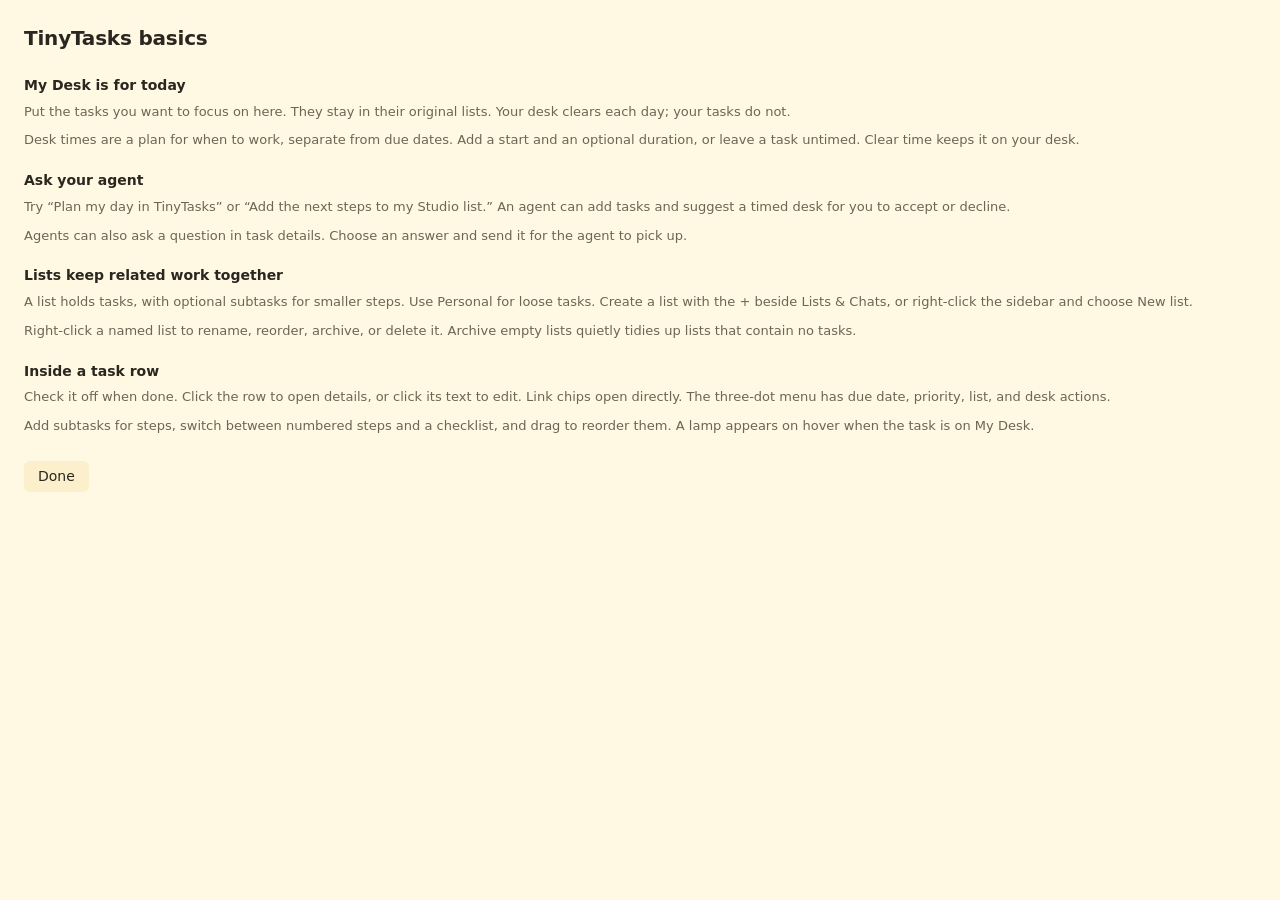
==== ui/basics.html @ 5a9fdf81 "Release 0.4.0 with task usability and opt-in agent workflows" ====
<!doctype html>
<html lang="en">
<head>
<meta charset="utf-8">
<meta name="viewport" content="width=device-width, initial-scale=1">
<title>TinyTasks basics</title>
<script src="themes.js"></script>
<link rel="stylesheet" href="style.css">
</head>
<body class="basics-window">
<h1>TinyTasks basics</h1>
<section><h2>My Desk is for today</h2>
<p>Put the tasks you want to focus on here. They stay in their original lists. Your desk clears each day; your tasks do not.</p>
<p>Desk times are a plan for when to work, separate from due dates. Add a start and an optional duration, or leave a task untimed. Clear time keeps it on your desk.</p></section>
<section><h2>Ask your agent</h2>
<p>Try “Plan my day in TinyTasks” or “Add the next steps to my Studio list.” An agent can add tasks and suggest a timed desk for you to accept or decline.</p>
<p>Agents can also ask a question in task details. Choose an answer and send it for the agent to pick up.</p></section>
<section><h2>Lists keep related work together</h2>
<p>A list holds tasks, with optional subtasks for smaller steps. Use Personal for loose tasks. Create a list with the + beside Lists &amp; Chats, or right-click the sidebar and choose New list.</p>
<p>Right-click a named list to rename, reorder, archive, or delete it. Archive empty lists quietly tidies up lists that contain no tasks.</p></section>
<section><h2>Inside a task row</h2>
<p>Check it off when done. Click the row to open details, or click its text to edit. Link chips open directly. The three-dot menu has due date, priority, list, and desk actions.</p>
<p>Add subtasks for steps, switch between numbered steps and a checklist, and drag to reorder them. A lamp appears on hover when the task is on My Desk.</p></section>
<button id="basics-close">Done</button>
<script src="basics.js"></script>
</body>
</html>
---- ui/style.css ----
:root {
  --bg: #fff8e2;
  --bg-hover: #fbefcc;
  --bg-menu: #fffdf5;
  --ink: #2a2620;
  --soft: #6e6555;
  --muted: #8b8170;
  --line: #efe2bd;
  --accent: #e0a52a;
  --danger: #c2492f;
  --p0: #c93c2a; --p1: #d0721f; --p2: #a8811c; --p3: #8b8170;
  --shadow: 0 6px 24px rgba(60, 45, 10, .16), 0 1px 3px rgba(60, 45, 10, .12);
  color-scheme: light;
}
@media (prefers-color-scheme: dark) {
  :root {
    --bg: #1f1d19;
    --bg-hover: #2a2721;
    --bg-menu: #2b2823;
    --ink: #ece5d5;
    --soft: #aaa190;
    --muted: #8f8676;
    --line: #34302a;
    --accent: #f2c14e;
    --danger: #e77a5f;
    --p0: #f07a62; --p1: #f0a35a; --p2: #e2c25c; --p3: #9a917f;
    --shadow: 0 6px 24px rgba(0, 0, 0, .45), 0 1px 3px rgba(0, 0, 0, .3);
    color-scheme: dark;
  }
}

* { box-sizing: border-box; }
html, body { margin: 0; height: 100%; }
body {
  background: var(--bg);
  color: var(--ink);
  font: 14px/1.4 system-ui, -apple-system, "Segoe UI", sans-serif;
  display: flex;
  flex-direction: column;
  user-select: none;
  -webkit-user-select: none;
}

header {
  display: flex; align-items: center; justify-content: space-between; gap: 8px;
  padding: 12px 10px 8px 16px;
  border-bottom: 1px solid var(--line);
}
h1 { font-size: 15px; font-weight: 650; margin: 0; letter-spacing: -0.01em; }
#count { color: var(--muted); font-weight: 500; margin-left: 4px; }

/* The header is the view menu. */
header > .menu-wrap { flex: 1; min-width: 0; }
.view-btn {
  display: flex; align-items: center; gap: 4px;
  margin: -4px 0 -4px -8px; padding: 4px 6px 4px 8px; border-radius: 7px;
}
.view-btn:hover, .view-btn[aria-expanded="true"] { background: var(--bg-hover); }
.view-btn .chev { width: 16px; height: 16px; color: var(--muted); }
#heading { min-width: 0; overflow: hidden; text-overflow: ellipsis; white-space: nowrap; }
#heading-icon { display: inline-flex; flex: none; margin-right: 3px; }
#heading-icon .agent-badge, #heading-icon .nav-icon { width: 16px; height: 16px; }
.view-btn { max-width: calc(100% + 8px); }
#count, .view-btn .chev, .tools { flex-shrink: 0; }
#view-menu { left: -8px; right: auto; min-width: 200px; }
#view-menu .n { color: var(--muted); margin-left: 6px; font-variant-numeric: tabular-nums; }
#view-menu button svg { width: 16px; height: 16px; margin-right: 9px; color: var(--muted); flex: none; }
#view-menu .desk-lamp { margin-right: 9px; }
#view-menu .desk-lamp svg { margin: 0; color: inherit; }
.menu-sep { height: 1px; background: var(--line); margin: 4px 2px; }
#where {
  padding: 0 8px 4px; font-size: 12.5px; color: var(--soft);
  overflow: hidden; text-overflow: ellipsis; white-space: nowrap; max-width: 240px;
}
#change-folder, #open-file { color: var(--soft); }

#notice {
  margin: 0; padding: 8px 16px; font-size: 12.5px; color: var(--soft);
  background: var(--bg-hover); border-bottom: 1px solid var(--line);
}
#notice[hidden] { display: none; }
#release-notice { padding: 6px 16px; border-bottom: 1px solid var(--line); font-size: 12px; color: var(--soft); }
#release-download:hover { color: var(--ink); text-decoration: underline; }
.sticky-note #release-notice { display: none; }
/* Editing a task in place */
.edit-title, .edit-details {
  width: 100%; border: 0; outline: 0; padding: 0; margin: 0;
  display: block; resize: none; overflow: hidden;
  background: none; font: inherit; color: inherit;
  user-select: text; -webkit-user-select: text;
}
.edit-title { border-bottom: 1px solid var(--accent); padding-bottom: 1px; }
.edit-details::placeholder { color: var(--muted); }
.task.editing > .line { cursor: default; }
.task.editing > .line:hover { background: none; }

#problem { margin: 40px 24px; text-align: center; color: var(--soft); font-size: 13px; }
#problem[hidden] { display: none; }
#problem p { margin: 0 0 12px; overflow-wrap: anywhere; user-select: text; -webkit-user-select: text; }
#problem button {
  padding: 6px 12px; border-radius: 7px; border: 1px solid var(--line); color: var(--ink);
}
#problem button:hover { background: var(--bg-hover); }
.tools { display: flex; gap: 2px; }

button { font: inherit; color: inherit; background: none; border: 0; padding: 0; cursor: pointer; }
button svg {
  width: 18px; height: 18px; fill: none; stroke: currentColor;
  stroke-width: 1.8; stroke-linecap: round; stroke-linejoin: round;
}
.icon {
  display: grid; place-items: center;
  width: 30px; height: 30px; border-radius: 7px;
  color: var(--muted);
}
.icon:hover, .icon[aria-expanded="true"] { background: var(--bg-hover); color: var(--ink); }
.icon[aria-pressed="true"] { color: var(--accent); }
.icon.delete:hover, .icon.failed { color: var(--danger); }

/* Group-by menu */
.menu-wrap { position: relative; }
.menu {
  position: absolute; right: 0; top: 34px; z-index: 10;
  min-width: 150px; padding: 4px;
  background: var(--bg-menu); border: 1px solid var(--line); border-radius: 9px;
  box-shadow: var(--shadow);
}
.menu-label, .layout-setting label { font-size: 11px; color: var(--muted); }
.menu-label { padding: 4px 8px 2px; }
.menu button {
  display: flex; align-items: center; width: 100%;
  padding: 6px 8px; border-radius: 6px; text-align: left;
}
.menu button:hover { background: var(--bg-hover); }
.menu button::after { content: ""; margin-left: auto; }
.menu button[aria-checked="true"]::after { content: "✓"; color: var(--accent); font-weight: 700; }
#group-menu { position: fixed; right: 8px; width: 232px; max-width: calc(100vw - 16px); padding: 8px; }
.layout-setting { display: flex; align-items: center; gap: 4px; min-height: 32px; }
.layout-setting label { flex: 1; }
.menu .layout-picker { flex: none; width: 112px; min-width: 0; height: 25px; font-size: 12px; line-height: 17px; color: var(--ink); background: color-mix(in srgb, var(--ink) 4%, var(--bg-menu)); border: 1px solid color-mix(in srgb, var(--ink) 9%, transparent); border-radius: 6px; padding: 3px 6px 3px 8px; gap: 6px; }
.menu .layout-picker::after { display: none; }
.layout-picker .choice-label { flex: 1; min-width: 0; overflow: hidden; text-overflow: ellipsis; white-space: nowrap; }
.layout-picker > svg { flex: none; width: 12px; height: 12px; color: var(--muted); }
#layout-options { min-width: 152px; max-width: calc(100vw - 16px); max-height: calc(100vh - 16px); overflow-y: auto; z-index: 11; }
#layout-options button { font-size: 12px; gap: 14px; }
#layout-options button:focus { background: var(--bg-hover); }
.layout-setting svg { fill: none; stroke: currentColor; stroke-width: 1.6; stroke-linecap: round; stroke-linejoin: round; }
.menu .layout-setting .direction { flex: none; width: 22px; height: 25px; padding: 0; justify-content: center; color: var(--muted); }
.layout-setting .direction svg { width: 14px; height: 14px; }
.direction[data-descending="true"] .sort-arrow { transform: translateY(24px) scaleY(-1); }
.menu .layout-setting .direction::after { display: none; }
.layout-setting .direction:disabled { opacity: .3; cursor: default; }

#workspace { position: relative; display: flex; flex: 1; min-height: 0; }
main { flex: 1; min-width: 0; overflow-y: auto; padding: 0 0 16px; container-type: inline-size; }
#sidebar { width: clamp(140px, var(--sidebar-width, 220px), min(400px, 45vw)); flex: none; display: flex; flex-direction: column; overflow-y: auto; padding: 10px 8px 0; border-right: 1px solid var(--line); font-size: 12px; }
#sidebar-resizer { position: absolute; z-index: 5; top: 0; bottom: 0; left: calc(clamp(140px, var(--sidebar-width, 220px), min(400px, 45vw)) - 3px); width: 6px; cursor: col-resize; touch-action: none; background: transparent; }
#sidebar-resizer:focus-visible { outline: 1px solid var(--accent); outline-offset: -2px; }
body.resizing-sidebar, body.resizing-sidebar * { cursor: col-resize !important; }
.sidebar-list.reorder-before { box-shadow: 0 -2px var(--accent); }
.sidebar-list.reorder-after { box-shadow: 0 2px var(--accent); }
.sidebar-list.reordering { opacity: .45; }
#sidebar nav { display: grid; gap: 2px; }
#sidebar nav button { display: flex; align-items: center; gap: 8px; width: 100%; min-width: 0; padding: 7px 8px; text-align: left; border-radius: 6px; }
#sidebar nav .nav-label { overflow: hidden; text-overflow: ellipsis; white-space: nowrap; }
#sidebar nav .nav-icon { flex: none; }
.nav-icon { display: inline-grid; place-items: center; flex: none; width: 16px; height: 16px; color: var(--muted); font-size: 15px; line-height: 1; }
.nav-icon svg { width: 100%; height: 100%; fill: none; stroke: currentColor; stroke-width: 1.6; stroke-linecap: round; stroke-linejoin: round; }
.sidebar-list { display: flex; align-items: center; min-width: 0; border-radius: 6px; }
.sidebar-list:has([aria-current="page"]) { background: var(--bg-hover); }
#sidebar nav .sidebar-list > .list-icon { width: 26px; height: 30px; padding: 6px 5px; flex: none; }
#sidebar nav .sidebar-list > button:not(.list-icon) { min-width: 0; flex: 1; padding-left: 3px; }
#list-icon-menu { width: 340px; max-width: calc(100vw - 16px); max-height: calc(100vh - 16px); overflow-y: auto; padding: 10px; }
.icon-picker-head { display: flex; align-items: center; justify-content: space-between; padding-bottom: 7px; margin-bottom: 7px; border-bottom: 1px solid var(--line); }
.icon-picker-head .menu-label { padding-left: 4px; }
#list-icon-agent:empty { display: none; }
#list-icon-options { display: grid; grid-template-columns: repeat(8, minmax(0, 1fr)); gap: 3px; }
#list-icon-menu button { justify-content: center; height: 32px; padding: 5px; border-radius: 5px; }
#list-icon-agent button { width: 32px; }
#list-icon-options .nav-icon, #list-icon-agent .agent-badge { width: 18px; height: 18px; }
#list-icon-menu button::after { display: none; }
#list-icon-menu button[aria-pressed="true"] { background: var(--bg-hover); outline: 1px solid var(--accent); }
#sidebar .n { margin-left: auto; color: var(--muted); font-variant-numeric: tabular-nums; }
#sidebar nav button:hover, #sidebar nav button[aria-current="page"] { background: var(--bg-hover); }
#sidebar nav button[aria-current="page"] { font-weight: 650; }
#sidebar > .menu-sep { margin: 12px 0 7px; flex: none; }
.sidebar-heading { display: flex; align-items: center; justify-content: space-between; color: var(--muted); padding-left: 8px; font-size: 11px; }
.sidebar-heading .icon { width: 24px; height: 24px; display: grid; place-items: center; flex: none; padding: 0; }
.sidebar-heading .icon svg { width: 16px; height: 16px; display: block; margin: 0; }
#sidebar-space { flex: 1; min-height: 70px; }
#new-list { padding: 6px 2px; }
#new-list-name, #attribute-value { width: 100%; min-width: 0; color: var(--ink); background: var(--bg); border: 1px solid var(--accent); border-radius: 4px; font: inherit; padding: 5px; }
#sidebar-menu { min-width: 176px; }
#list-dialog { width: 340px; max-width: calc(100vw - 32px); padding: 20px; border: 1px solid var(--line); border-radius: 12px; background: var(--bg-menu); color: var(--ink); box-shadow: var(--shadow); }
#list-dialog::backdrop { background: #0005; }
#list-dialog h2 { font-size: 16px; margin: 0 0 10px; }
#list-dialog p { font-size: 13px; color: var(--soft); overflow-wrap: anywhere; }
#list-dialog label { display: block; margin-bottom: 6px; font-size: 12px; }
#list-name { width: 100%; padding: 7px; border: 1px solid var(--accent); border-radius: 5px; background: var(--bg); color: var(--ink); font: inherit; user-select: text; -webkit-user-select: text; }
.dialog-actions { display: flex; justify-content: flex-end; gap: 8px; margin-top: 18px; }
.dialog-actions button { padding: 6px 12px; border-radius: 6px; background: var(--bg-hover); }
#list-dialog-error, #list-dialog-save.delete { color: var(--danger); }
.sidebar-setting { display: flex; align-items: center; gap: 6px; margin: 10px 0; font-size: 13px; }
.sidebar-setting input { accent-color: var(--accent); }
#attribute-menu { width: 230px; padding: 10px; }
#attribute-label { display: block; color: var(--soft); font-size: 12px; margin-bottom: 6px; }
.attribute-actions { display: flex; justify-content: flex-end; margin-top: 7px; }
.menu .attribute-actions button { width: auto; font-size: 12px; }
.list-drop-target { outline: 2px solid var(--accent); outline-offset: -2px; background: var(--bg-hover); }
.sticky-note #sidebar { display: none; }
ul { list-style: none; margin: 0; padding: 0; }

.group-head {
  display: flex; align-items: center; gap: 6px;
  font-size: 12.5px; font-weight: 600;
  color: var(--soft); margin: 0; padding: 22px 16px 6px;
}
section > h2 { margin: 0; }
section:first-child .group-head { padding-top: 16px; }
.group-head { width: 100%; text-align: left; }
.group-head:hover { color: var(--ink); }
.group-chevron { margin-left: auto; font-size: 17px; line-height: 14px; width: 10px; transform: rotate(90deg); }
.group-head[aria-expanded="false"] .group-chevron { transform: none; }
.group-head .n { font-weight: 500; opacity: .8; }
.group-head .agent-badge { width: 13px; height: 13px; }
.group-head .prio { margin: 0 2px 0 0; }
.group-head[data-when="today"] { color: var(--p1); }
.group-head[data-when="late"] { color: var(--danger); }

/* Task rows */
/* My Desk keeps the normal task alignment and adds timing below the title. */
.desk-view #main {
  --desk-tint: #eaa477;
  padding-left: 14px;
  background: linear-gradient(160deg, color-mix(in srgb, var(--desk-tint) 10%, var(--bg)), var(--bg) 72%);
}
.desk-view #main[data-desk-phase="morning"] { --desk-tint: #efbc70; }
.desk-view #main[data-desk-phase="midday"] { --desk-tint: #eed38a; }
.desk-view #main[data-desk-phase="evening"] { --desk-tint: #8c79bf; }
.desk-view #main[data-desk-phase="night"] { --desk-tint: #6083bd; }
:root { --lamp-yellow: #e9bd58; }
.desk-view .desk-lamp .lamp-shade { fill: var(--lamp-yellow); }
.timeline-lamp { position: absolute; left: -6px; top: 1px; width: 22px; height: 24px; color: var(--soft); }
.timeline-lamp svg { width: 100%; height: 100%; fill: none; stroke: currentColor; stroke-width: 1.5; stroke-linecap: round; stroke-linejoin: round; }
#desk-head { padding: 0 16px 0 0; }
#desk-head[hidden], #desk-review[hidden], #desk-error[hidden] { display: none; }
#desk-timeline { position: relative; isolation: isolate; margin: 12px 0 14px; padding: 0 0 20px 5px; border-radius: 3px; }
#desk-timeline::before {
  content: ""; position: absolute; z-index: -1; pointer-events: none;
  left: 5px; top: 12px; right: 0; bottom: 17px;
  clip-path: polygon(0 0, 100% 75%, 100% 100%, 0 100%);
  background: linear-gradient(90deg, color-mix(in srgb, var(--lamp-yellow) 12%, transparent), transparent 90%);
  mask-image: linear-gradient(to bottom, #000 35%, transparent);
}
.desk-section-heading { margin: 16px 16px 4px; font-size: 12px; font-weight: 500; color: var(--soft); }
#desk-hours { position: relative; height: 21px; color: var(--soft); font-size: 11px; font-variant-numeric: tabular-nums; white-space: nowrap; }
#desk-hours > span { position: absolute; top: 0; transform: translateX(-50%); }
#desk-now { position: absolute; left: 5px; bottom: 0; color: var(--soft); font-size: 11px; line-height: 16px; font-variant-numeric: tabular-nums; white-space: nowrap; opacity: 0; transition: opacity .18s ease; pointer-events: none; }
#desk-timeline:hover #desk-now, #desk-timeline:focus-within #desk-now { opacity: 1; }
@media (prefers-reduced-motion: reduce) { #desk-now { transition: none; } }
.desk-track { position: relative; --desk-lane-height: 18px; height: calc(6px + var(--desk-lanes, 1) * var(--desk-lane-height)); border-top: 1px solid var(--line); }
.desk-track::before { content: ""; position: absolute; inset: 0 auto 0 0; width: 1px; background: var(--muted); }
#desk-markers { position: absolute; inset: 0; }
.desk-marker {
  position: absolute; top: calc(4px + var(--desk-lane) * var(--desk-lane-height));
  height: 14px; border-radius: 4px; background: color-mix(in srgb, var(--accent) 26%, var(--bg-menu));
  box-shadow: inset 0 0 0 1px color-mix(in srgb, var(--accent) 27%, var(--line));
  color: var(--ink); text-align: left; overflow: hidden;
}
.desk-marker[data-point="true"] { background: transparent; box-shadow: none; }
.desk-marker[data-point="true"]::before { content: ""; position: absolute; top: 2px; bottom: 2px; left: calc(50% - 1px); width: 2px; border-radius: 1px; background: var(--soft); }
.desk-marker:hover, .desk-marker:focus-visible { background: color-mix(in srgb, var(--accent) 50%, var(--bg-menu)); z-index: 1; }
.desk-marker span { display: block; padding: 0 5px; font-size: 10px; line-height: 14px; white-space: nowrap; text-overflow: ellipsis; overflow: hidden; pointer-events: none; }
#desk-drop-preview { position: absolute; top: -1px; bottom: 0; width: 1px; background: var(--accent); pointer-events: none; z-index: 2; }
#desk-drop-time { position: absolute; top: -23px; padding: 2px 6px; border-radius: 5px; background: var(--ink); color: var(--bg); font-size: 11px; line-height: 16px; white-space: nowrap; font-variant-numeric: tabular-nums; }
.desk-drop-target .desk-track { border-top-color: var(--accent); }
.desk-timeline-dragging #desk-timeline { outline: 1px dashed var(--line); outline-offset: 5px; }
#desk-review { display: flex; align-items: center; justify-content: space-between; gap: 12px; min-height: 42px; padding: 0 0 8px; margin-bottom: 7px; border-bottom: 1px solid var(--line); font-size: 13px; }
.desk-review-actions { display: flex; align-items: center; gap: 6px; flex: none; }
.desk-review-actions button { padding: 5px 9px; border-radius: 5px; font-size: 12px; }
#desk-decline:hover { background: var(--bg-hover); }
#desk-accept { background: color-mix(in srgb, var(--ink) 65%, var(--accent)); color: var(--bg); }
#desk-accept:disabled, #desk-decline:disabled { opacity: .5; cursor: default; }
#desk-error, #desk-time-error { color: var(--danger); font-size: 12px; overflow-wrap: anywhere; }
#sidebar .desk-review-badge { color: var(--soft); background: var(--bg-hover); border-radius: 4px; padding: 1px 5px; font-size: 11px; }
.task.desk-task { position: relative; border-left: 2px solid transparent; }
.desk-timed > .line .sub { flex-wrap: wrap; gap: 2px 8px; }
.desk-time { display: inline-flex; align-items: center; flex: none; color: var(--soft); font-size: 12px; font-variant-numeric: tabular-nums; white-space: nowrap; border-radius: 3px; }
.desk-time:hover { color: var(--accent); }
.desk-timed > .line .time, .desk-timed > .line .time-sub, .desk-timed:not(.open) > .line .parent-context { display: none; }
.desk-task[data-change="added"] { border-left-color: var(--p3); background: color-mix(in srgb, var(--accent) 3%, transparent); }
.desk-task[data-change="changed"] { border-left-color: var(--accent); }
.desk-task.timeline-active { background: var(--bg-hover); }
.desk-task > .line > .check:disabled { cursor: default; }
.desk-task > .line > .check:disabled:hover { border-color: var(--muted); }
.desk-task > .line > .check:disabled:hover svg { opacity: 0; }
#desk-time-dialog { width: 248px; max-width: calc(100vw - 16px); max-height: calc(100vh - 16px); overflow: auto; padding: 10px; z-index: 30; }
.desk-picker-heading { position: absolute; width: 1px; height: 1px; padding: 0; overflow: hidden; clip-path: inset(50%); white-space: nowrap; }
.desk-arc-area { --desk-arc-face: color-mix(in srgb, var(--bg-menu) 85%, var(--bg)); position: relative; width: min(208px, calc(100vh - 90px)); max-width: 100%; aspect-ratio: 1; margin: 8px auto; touch-action: none; user-select: none; -webkit-user-select: none; }
.desk-arc-face { position: absolute; inset: 17.3%; border-radius: 50%; background: var(--desk-arc-face); }
.desk-arc-scale { position: absolute; inset: 0; width: 100%; height: 100%; pointer-events: none; overflow: visible; }
.desk-arc-marks line { stroke: var(--muted); stroke-width: 1; opacity: .32; }
.desk-arc-marks line[data-major="true"] { stroke-width: 1.4; opacity: .62; }
.desk-arc-marks text { fill: var(--muted); text-anchor: middle; dominant-baseline: central; font-size: 14px; }
.desk-arc-track { fill: none; stroke: var(--line); stroke-width: 8; }
.desk-arc-selection { fill: none; stroke: var(--accent); stroke-width: 24; stroke-linecap: round; }
#desk-time-dialog[data-ghost="true"] .desk-arc-selection { opacity: .36; }
#desk-time-dialog .desk-arc-handle { position: absolute; display: grid; place-items: center; width: 26px; height: 26px; padding: 0; background: none; border-radius: 50%; transform: translate(-50%, -50%); cursor: grab; z-index: 2; }
#desk-time-dialog .desk-arc-handle:focus-visible { outline: 2px solid var(--accent); outline-offset: 2px; }
#desk-time-dialog .desk-arc-area[data-dragging="true"], #desk-time-dialog .desk-arc-area[data-dragging="true"] .desk-arc-handle { cursor: grabbing; }
.desk-arc-cap { width: 16px; height: 16px; border-radius: 50%; background: var(--desk-arc-face); }
.desk-arc-grip { display: flex; gap: 3px; }
.desk-arc-grip i { width: 2px; height: 10px; border-radius: 2px; background: var(--desk-arc-face); }
.desk-arc-readout { position: absolute; inset: 0; display: flex; flex-direction: column; justify-content: center; align-items: center; gap: 3px; font-variant-numeric: tabular-nums; pointer-events: none; }
.desk-arc-time-line { position: relative; display: flex; align-items: baseline; justify-content: center; gap: 4px; font-size: 18px; line-height: 1.25; font-weight: 500; white-space: nowrap; }
.desk-arc-start-unit, .desk-arc-end-unit { color: var(--muted); font-size: 11px; }
.desk-arc-duration { margin-top: 4px; color: var(--muted); font-size: 12px; }
#desk-time-dialog .desk-arc-clear { position: absolute; left: 10px; bottom: 10px; display: grid; place-items: center; width: 21px; height: 21px; padding: 0; border-radius: 50%; color: var(--ink); background: color-mix(in srgb, var(--ink) 9%, var(--bg-menu)); pointer-events: auto; }
#desk-time-dialog .desk-arc-clear:hover, #desk-time-dialog .desk-arc-clear:focus-visible { background: color-mix(in srgb, var(--ink) 17%, var(--bg-menu)); }
#desk-time-dialog .desk-arc-clear:disabled { opacity: .5; cursor: wait; }
#desk-time-dialog .desk-arc-clear svg { width: 14px; height: 14px; stroke-width: 2; }
#desk-time-dialog button::after { display: none; }
#desk-time-dialog[aria-busy="true"] .desk-arc-handle { cursor: wait; }
#desk-time-error { padding: 0; margin: 5px 0; }
#desk-time-dialog .desk-arc-retry { width: auto; margin: 0 0 0 auto; font-size: 12px; }
@media (pointer: coarse) {
  #desk-time-dialog .desk-arc-handle { width: 44px; height: 44px; }
}
@media (pointer: coarse) { .desk-review-actions button { min-height: 44px; } }

.task { border-bottom: 1px solid var(--line); }
body:not(.desk-view):not(.sticky-note) #open > section > ul > .task {
  position: relative;
  border-bottom-color: transparent;
}
body:not(.desk-view):not(.sticky-note) #open > section > ul > .task::after {
  content: ""; position: absolute; left: 14px; right: 14px; bottom: -1px;
  height: 1px; background: var(--line); pointer-events: none;
}
.line {
  display: flex; align-items: center; gap: 10px;
  padding: 10px 14px; cursor: pointer;
}

.check {
  flex: none; width: 20px; height: 20px;
  border-radius: 50%; border: 1.8px solid var(--muted);
  display: grid; place-items: center;
  transition: background .15s, border-color .15s;
}
.check svg { width: 13px; height: 13px; stroke-width: 2.6; opacity: 0; color: var(--bg); }
.check:hover { border-color: var(--accent); }
.check:hover svg { opacity: .5; color: var(--accent); }
.task.done > .line > .check, .task.checking > .line > .check { background: var(--accent); border-color: var(--accent); }
.task.done > .line > .check svg, .task.checking > .line > .check svg { opacity: 1; color: var(--bg); }
.check.has-progress { position: relative; }
.check.has-progress::after { content: ""; position: absolute; width: 12px; height: 12px; border-radius: 50%; background: conic-gradient(var(--muted) var(--progress), transparent 0); pointer-events: none; }
.check.has-progress:hover::after, .task.checking > .line > .check::after { opacity: 0; }

.text { min-width: 0; flex: 1; }
.title { overflow-wrap: anywhere; }
.title-text, .body { cursor: text; }
.title-text { user-select: text; -webkit-user-select: text; }
.placeholder { color: var(--muted); }
.parent-context { display: flex; align-items: center; gap: 5px; min-width: 0; margin-top: 3px; color: var(--muted); font-size: 11px; }
.parent-context svg { flex: none; width: 12px; height: 12px; fill: none; stroke: currentColor; stroke-width: 1.5; stroke-linecap: round; stroke-linejoin: round; }
.parent-context span { overflow: hidden; text-overflow: ellipsis; white-space: nowrap; }
.preview { color: var(--soft); font-size: 12px; margin-top: 3px; overflow: hidden; display: -webkit-box; -webkit-box-orient: vertical; -webkit-line-clamp: 2; }
.task-id { flex: none; }
.sub:not(:has(.src:not(:empty), .due:not([hidden]), .task-id:not([hidden]), .time-sub:not(:empty), .desk-time)) { display: none; }
.sub {
  display: flex; align-items: center; gap: 6px; min-width: 0;
  color: var(--muted); font-size: 12px; line-height: 16px; margin-top: 2px;
}
.src { display: flex; align-items: center; gap: 6px; min-width: 0; }
.src:empty { display: none; }
.src .chat { overflow: hidden; text-overflow: ellipsis; white-space: nowrap; }
.sub [role="button"], .row-status [role="button"] { cursor: pointer; border-radius: 3px; }
.sub [role="button"]:hover, .row-status [role="button"]:hover { color: var(--ink); background: var(--bg-hover); }
.subtask-count { font-size: 12px; line-height: 16px; color: var(--muted); font-variant-numeric: tabular-nums; white-space: nowrap; }
@container (min-width: 480px) {
  .text { display: flex; flex-wrap: wrap; align-items: center; column-gap: 12px; row-gap: 2px; }
  .title { flex: 0 1 auto; min-width: 0; }
  .sub { flex: 0 1 auto; flex-wrap: wrap; margin-top: 0; }
  .preview, .parent-context { flex-basis: 100%; order: 2; }
  .text:has(.edit-title) .title { flex-basis: 100%; }
}

.agent-badge { flex: none; display: inline-grid; width: 14px; height: 14px; color: var(--muted); }
.agent-badge svg { width: 100%; height: 100%; fill: currentColor; stroke: none; }

.due { display: inline-flex; align-items: center; gap: 3px; flex: none; }
.due[hidden] { display: none; }
.due svg {
  width: 12px; height: 12px; fill: none; stroke: currentColor;
  stroke-width: 2; stroke-linecap: round; stroke-linejoin: round;
}
.due[data-when="today"] { color: var(--p1); }
.due[data-when="late"] { color: var(--danger); }
.icon.set-due.on { color: var(--soft); }

.time {
  flex: none;
  color: var(--muted); font-size: 12px; font-variant-numeric: tabular-nums;
}
.time-sub { display: none; }
.time-sub:empty { display: none; }
.time:empty { display: none; }
@media (max-width: 300px) {
  .time { display: none; }
  .time-sub { display: inline; }
  .src:not(:empty) ~ .time-sub::before, .due:not([hidden]) ~ .time-sub::before { content: "–"; margin-right: 6px; }
}

.prio {
  flex: none; padding: 1px 6px; border-radius: 999px;
  font-size: 12px; font-weight: 650; line-height: 16px; font-variant-numeric: tabular-nums;
  color: var(--p3); background: color-mix(in srgb, currentColor 14%, transparent);
}
.prio[hidden] { display: none; }
[data-p="0"] { --pc: var(--p0); } [data-p="1"] { --pc: var(--p1); }
[data-p="2"] { --pc: var(--p2); } [data-p="3"] { --pc: var(--p3); }
.prio[data-p] { color: var(--pc); }
.icon.set-prio[data-p] { color: var(--pc); }

.menu.floating { position: fixed; top: 0; right: 8px; min-width: 170px; }
#prio-menu button { gap: 8px; }
#prio-menu .prio { min-width: 26px; text-align: center; }

/* Due date picker */
#due-menu { min-width: 0; width: 236px; padding: 8px; }
#due-menu button::after { display: none; }
.cal-head { display: flex; align-items: center; justify-content: space-between; margin-bottom: 4px; }
.menu .cal-head .icon { width: 28px; height: 28px; padding: 0; justify-content: center; }
#cal-title { font-size: 13px; font-weight: 600; }
#cal-grid { display: grid; grid-template-columns: repeat(7, 1fr); gap: 2px; }
#cal-grid .dow { font-size: 11px; color: var(--muted); text-align: center; padding: 2px 0 4px; }
.menu #cal-grid button {
  justify-content: center; height: 28px; padding: 0; border-radius: 7px;
  font-size: 12.5px; font-variant-numeric: tabular-nums;
}
#cal-grid button.past { color: var(--muted); }
#cal-grid button.today { box-shadow: inset 0 0 0 1.5px var(--accent); }
.menu #cal-grid button[aria-checked="true"] { background: var(--accent); color: var(--bg); font-weight: 650; }
.cal-quick { display: flex; gap: 4px; margin-top: 6px; padding-top: 6px; border-top: 1px solid var(--line); }
.menu .cal-quick button { justify-content: center; padding: 5px 0; font-size: 12px; color: var(--soft); }

.task.done > .line .title, .task.checking > .line .title { text-decoration: line-through; color: var(--muted); }
.task.checking { transition: opacity .3s .25s; opacity: 0; }

/* Expanded details use normal block flow so wrapped content always determines height.
   Fractional grid-track animation can retain a stale intrinsic height in desktop WebKit. */
.details { display: none; }
.task.open > .details { display: block; }
.details-inner { min-width: 0; }
.details-pad { padding: 0 14px 8px 44px; }
.details-pad { cursor: pointer; }
.details-pad > .subtasks { cursor: default; }
.sticky-note #open > section > ul > .task > .details .details-pad { cursor: default; }
.body {
  margin: 0 0 4px; white-space: pre-wrap; overflow-wrap: anywhere;
  font-size: 12.5px; line-height: 1.45; color: var(--soft);
  user-select: text; -webkit-user-select: text;
}
.body:empty { display: none; }

@media (prefers-reduced-motion: reduce) {
  .details, .details-inner, .task.checking { transition: none; }
}

#empty { text-align: center; color: var(--muted); margin-top: 48px; }

/* The line you type a new task into. */
#new-task {
  display: flex; align-items: flex-start; gap: 10px;
  padding: 10px 14px; border-bottom: 1px solid var(--line);
}
#new-task[hidden] { display: none; }
#new-task .check { cursor: default; border-style: dashed; }
#new-title {
  resize: none; overflow: hidden; display: block; margin: 0; line-height: inherit;
  flex: 1; min-width: 0; border: 0; outline: 0; padding: 0;
  background: none; color: var(--ink); font: inherit;
}
#new-title::placeholder { color: var(--muted); }

/* Property chips mirror the compact controls in the list. */
#display-menu { width: 246px; padding: 8px; }
.property-options { display: flex; flex-wrap: wrap; gap: 5px; padding: 8px 4px 4px; }
.menu .property-options button { width: auto; padding: 3px 9px; border: 1px solid var(--line); border-radius: 999px; font-size: 12px; color: var(--muted); }
.menu .property-options button[aria-pressed="true"] { color: var(--ink); background: var(--bg-hover); border-color: var(--muted); }
.menu .property-options button::after { display: none; }
button:focus-visible, [role="button"]:focus-visible { outline: 2px solid var(--accent); outline-offset: 2px; }
.sticky-note header, .sticky-note #new-task { display: none; }
.sticky-note main { padding-top: 3px; }
.sticky-note .title { font-size: 18px; line-height: 1.4; }
.sticky-note .body { font-size: 14px; }
.sticky-note .task { border-bottom: 0; }
.sticky-note .line { cursor: default; }
.sticky-note .line:hover { background: none; }
.sticky-note { --bg: var(--note-bg); --bg-hover: var(--note-hover); }
#note-handle { position: relative; height: 24px; flex: none; cursor: grab; background: color-mix(in srgb, var(--accent) 8%, transparent); }
#note-handle:active { cursor: grabbing; }
#close-note { position: absolute; top: 2px; right: 4px; width: 20px; height: 20px; border-radius: 0; opacity: .4; }
#close-note svg { width: 14px; height: 14px; }
.sticky-note .sub, .sticky-note .time,
.sticky-note .row-status > .prio, .sticky-note .preview, .sticky-note .subtasks-head { display: none; }
.sticky-note .subtasks:not(:has(.subtask)) { display: none; }
.sticky-note .task.subtask { border-bottom: none; }
.sticky-note .task > .line .title { font-weight: 550; }
.sticky-note .subtask > .line .title { font-weight: 400; }

/* Subtasks share the normal task interactions, with a slightly tighter rhythm. */
.subtasks { margin: 10px 0; }
.subtasks-head { display: flex; align-items: center; gap: 9px; min-height: 24px; font-size: 12px; color: var(--soft); }
.mode-chip { display: inline-flex; align-items: center; gap: 3px; padding: 1px 6px; border-radius: 999px; background: var(--bg-hover); color: var(--muted); font-size: 11px; line-height: 16px; }
.mode-chip .slash { opacity: .45; }
.mode-chip[aria-pressed="true"] .mode-number, .mode-chip[aria-pressed="false"] .mode-dot { color: var(--ink); font-weight: 650; }
.mode-chip[aria-pressed="true"] .mode-dot, .mode-chip[aria-pressed="false"] .mode-number { opacity: .45; }
.subtasks-head .add-subtask { margin-left: auto; width: 24px; height: 24px; }
.subtasks-head .add-subtask svg { width: 16px; height: 16px; }
.subtask > .line { position: relative; padding: 7px 0; gap: 8px; border-radius: 5px; cursor: grab; }
.subtask > .line { isolation: isolate; }
.subtask > .line:hover { background: none; }
.subtask > .line::before { content: ""; position: absolute; inset: 0 -8px; z-index: -1; pointer-events: none; border-radius: 5px; }
.subtask > .line .more { right: 0; }
.subtask > .line:active { cursor: grabbing; }
.subtask > .line .title { font-size: 13px; line-height: 1.4; }
.subtask > .line .title-text { user-select: none; -webkit-user-select: none; }
.subtask > .line { touch-action: none; }
.subtask > .line > .check { width: 17px; height: 17px; }
.subtask-number { position: absolute; left: -28px; top: 50%; transform: translateY(-50%); width: 14px; text-align: right; font-size: 11px; color: color-mix(in srgb, var(--muted) 45%, var(--bg)); font-variant-numeric: tabular-nums; }
.subtask > .details > .details-inner > .details-pad { padding: 0 0 7px 25px; }
.subtask > .details .body { font-size: 12px; }
.subtask:last-child { border-bottom: none; }
.task.dragging { opacity: .4; }
.task-dragging, .task-dragging * { cursor: grabbing !important; user-select: none !important; -webkit-user-select: none !important; }
.task-drag-preview { position: fixed; left: 0; top: 0; z-index: 80; display: flex; align-items: center; gap: 9px; width: max-content; max-width: min(320px, calc(100vw - 16px)); padding: 10px 12px; border: 1px solid var(--line); border-radius: 8px; background: var(--bg-menu); color: var(--ink); box-shadow: var(--shadow); pointer-events: none; font-size: 13px; line-height: 18px; }
.drag-preview-check { flex: none; width: 15px; height: 15px; border: 1.5px solid var(--muted); border-radius: 50%; }
.drag-preview-title { min-width: 0; overflow: hidden; text-overflow: ellipsis; white-space: nowrap; }
.subtask.drop-target { box-shadow: 0 -2px var(--accent); }
.task.task-drop-before { box-shadow: 0 -2px var(--accent); }
.task.task-drop-after { box-shadow: 0 2px var(--accent); }
.new-subtask .check { border-style: dashed; }
.new-subtask textarea { resize: none; overflow: hidden; display: block; margin: 0; line-height: inherit; width: 100%; min-width: 0; padding: 0; border: 0; outline: 0; background: none; color: var(--ink); font: inherit; font-size: 13px; }
.new-subtask textarea::placeholder { color: var(--muted); }
.new-subtask .line:focus-within { box-shadow: 0 1px var(--accent); }

/* Reserve the space; controls also appear for keyboard users and stay visible on touch. */
@media (hover: hover) and (pointer: fine) {
  .group-chevron, .subtasks-head > .mode-chip, .subtasks-head > .add-subtask { opacity: 0; }
  .sticky-note:hover #close-note, #note-handle:focus-within #close-note { opacity: 1; }
  .group-head:hover .group-chevron, .group-head:focus-visible .group-chevron,
  .subtasks-head:hover > .mode-chip, .subtasks-head:hover > .add-subtask,
  .subtasks-head:focus-within > .mode-chip, .subtasks-head:focus-within > .add-subtask { opacity: 1; }
}
[hidden] { display: none !important; }


/* Settings has its own window, with palette previews at task-list scale. */
.settings-window .settings-body { flex: 1; min-height: 0; }
.settings-header { display: flex; align-items: center; gap: 6px; padding: 10px; border-bottom: 1px solid var(--line); flex: none; }
.settings-body { padding: 18px 16px; overflow-y: auto; }
.settings-body h2 { font-size: 14px; margin: 0 0 3px; font-weight: 650; }
.settings-description { margin: 0 0 16px; font-size: 12px; color: var(--soft); }
#themes { display: grid; grid-template-columns: repeat(2, minmax(0, 1fr)); gap: 14px 12px; }
.theme-card { position: relative; cursor: pointer; min-width: 0; }
.theme-card input { position: absolute; opacity: 0; width: 1px; height: 1px; }
.theme-preview { position: relative; display: block; height: 76px; border: 1px solid var(--line); border-radius: 9px; background: var(--bg); padding: 12px 11px; color: var(--ink); }
.theme-preview::before { content: ''; display: block; width: 44%; height: 4px; border-radius: 2px; background: var(--soft); margin-bottom: 9px; opacity: .65; }
.theme-sample { display: flex; align-items: center; gap: 6px; margin: 7px 0; }
.theme-sample i { display: block; width: 9px; height: 9px; border: 1px solid var(--muted); border-radius: 50%; }
.theme-sample b { display: block; height: 3px; width: 65%; background: var(--ink); border-radius: 2px; opacity: .55; }
.theme-sample:last-child i { background: var(--accent); border-color: var(--accent); }
.theme-sample:last-child b { width: 47%; opacity: .3; }
.theme-card input:checked + .theme-preview { outline: 2px solid var(--accent); outline-offset: 2px; }
.theme-card input:focus-visible + .theme-preview { outline: 2px solid var(--ink); outline-offset: 3px; }
.theme-selected { position: absolute; right: 7px; top: 6px; color: var(--accent); font-size: 13px; visibility: hidden; }
.theme-card input:checked + .theme-preview .theme-selected { visibility: visible; }
.theme-name { display: block; font-size: 12px; font-weight: 600; margin-top: 7px; }
.theme-description { display: block; font-size: 11px; color: var(--soft); margin-top: 1px; }
.settings-footnote { font-size: 11px; color: var(--soft); line-height: 1.5; margin: 20px 0 0; }
.settings-about { margin-top: 24px; padding-top: 18px; border-top: 1px solid var(--line); }
.settings-section { margin-top: 24px; padding-top: 18px; border-top: 1px solid var(--line); }
.settings-section .settings-description { margin: 6px 0 12px; }
#mcp-config { font: 11px/1.5 ui-monospace, monospace; white-space: pre-wrap; overflow-wrap: anywhere; user-select: text; -webkit-user-select: text; padding: 10px; border: 1px solid var(--line); border-radius: 7px; margin: 0 0 10px; }
.settings-actions { display: flex; align-items: center; flex-wrap: wrap; gap: 8px 14px; }
.settings-actions button { padding: 5px 9px; border: 1px solid var(--line); border-radius: 6px; font-size: 12px; }
.settings-actions button:hover { background: var(--bg-hover); }
.settings-actions button:disabled { opacity: .5; cursor: wait; }
.settings-actions a { color: var(--soft); font-size: 12px; text-decoration: none; }
.settings-actions a:hover { text-decoration: underline; }
#mcp-status { margin: 8px 0 0; color: var(--soft); font-size: 12px; }
.settings-about p { font-size: 12px; line-height: 1.5; color: var(--soft); margin: 6px 0; }
.about-links { display: flex; flex-wrap: wrap; gap: 8px 16px; margin-top: 12px; }
.about-links a { font-size: 12px; color: var(--ink); text-decoration: none; }
.about-links a:hover { text-decoration: underline; text-underline-offset: 3px; }
.about-links a:focus-visible { outline: 2px solid var(--accent); outline-offset: 3px; border-radius: 2px; }

/* Overflow actions occupy the badge slot without adding height or moving task text. */
.row-status { position: relative; display: flex; align-items: center; gap: 8px; flex: none; min-width: 26px; min-height: 20px; padding-right: 27px; }
.row-status .more { position: absolute; top: 50%; transform: translateY(-50%); right: -3px; width: 26px; height: 26px; opacity: 0; pointer-events: none; }
.row-status .details-indicator { flex: none; width: 26px; height: 20px; opacity: 0; pointer-events: none; }
.line:hover > .row-status .more, .line:focus-within > .row-status .more, .row-status .more[aria-expanded="true"] { opacity: 1; pointer-events: auto; }
.line:hover > .row-status .details-indicator, .line:focus-within > .row-status .details-indicator { opacity: 1; pointer-events: auto; }
#task-menu { width: max-content; max-width: calc(100vw - 16px); max-height: calc(100vh - 16px); overflow-y: auto; }
#task-menu button { gap: 9px; font-size: 12px; }
#task-menu button[hidden] { display: none; }
#task-menu button svg { width: 16px; height: 16px; flex: none; color: var(--muted); }
#task-menu button::after { display: none; }
#task-menu button:focus { background: var(--bg-hover); }
@media (hover: none) {
  .row-status { padding-right: 27px; }
  .row-status .more { opacity: 1; pointer-events: auto; }
}
@container (width < 480px) {
  body:not(.sticky-note) .task > .line { display: grid; grid-template-columns: 20px minmax(0, 1fr) auto; position: relative; row-gap: 4px; }
  body:not(.sticky-note) .task > .line > .check { grid-column: 1; grid-row: 1; align-self: start; }
  body:not(.sticky-note) .task > .line > .text { display: contents; }
  body:not(.sticky-note) .task > .line > .text > .title { grid-column: 2 / -1; grid-row: 1; }
  body:not(.sticky-note) .task > .line > .text > .sub { grid-column: 2; grid-row: 2; flex-wrap: wrap; margin-top: 0; }
  body:not(.sticky-note) .task > .line > .text > :is(.preview, .parent-context) { grid-column: 2 / -1; }
  body:not(.sticky-note) .task > .line > .row-status { grid-column: 3; grid-row: 2; justify-self: end; min-width: 0; padding-right: 0; }
  body:not(.sticky-note) .task > .line > .row-status .more { position: static; transform: none; flex: none; }
  body:not(.sticky-note) .task.subtask > .line { grid-template-columns: 17px minmax(0, 1fr) auto; }
  body:not(.sticky-note) .subtask-number { top: 16px; }
  body:not(.sticky-note) .task:not(.desk-timed) > .line > .row-status .time:not(:empty) { display: inline; }
  body:not(.sticky-note) .time-sub { display: none; }
}
#list-menu { width: 230px; max-width: calc(100vw - 16px); max-height: calc(100vh - 16px); overflow-y: auto; }
#list-menu button { font-size: 12px; overflow-wrap: anywhere; gap: 8px; }
#list-menu button:focus { background: var(--bg-hover); }

/* A compact reference above the theme grid, expanded only when needed. */
.shortcut-guide { margin: 0 0 20px; border: 1px solid var(--line); border-radius: 9px; }
.shortcut-guide summary { display: flex; align-items: center; gap: 8px; padding: 10px; list-style: none; cursor: pointer; font-size: 12px; font-weight: 600; border-radius: 8px; }
.shortcut-guide summary::-webkit-details-marker { display: none; }
.shortcut-guide summary:hover { background: var(--bg-hover); }
.shortcut-guide summary:focus-visible { outline: 2px solid var(--accent); outline-offset: 2px; }
.shortcut-guide summary svg { width: 16px; height: 16px; flex: none; fill: none; stroke: currentColor; stroke-width: 1.6; stroke-linecap: round; stroke-linejoin: round; color: var(--muted); }
.shortcut-guide .guide-chevron { margin-left: auto; width: 12px; height: 12px; }
.shortcut-guide[open] .guide-chevron { transform: rotate(90deg); }
.shortcut-content { padding: 0 10px 12px; }
.shortcut-content h3 { margin: 15px 0 6px; font-size: 11px; font-weight: 650; color: var(--soft); }
.shortcut-content h3:first-child { margin-top: 5px; }
.shortcut-content p { font-size: 11px; line-height: 1.5; color: var(--soft); margin: 6px 0; }
.shortcut-list { margin: 0; }
.shortcut-list > div { display: flex; align-items: center; justify-content: space-between; gap: 10px; padding: 6px 0; border-bottom: 1px solid var(--line); }
.shortcut-list dt { font-size: 12px; min-width: 0; }
.shortcut-list dd { display: flex; align-items: center; flex: none; gap: 3px; margin: 0; font-size: 10px; color: var(--muted); }
.shortcut-list kbd { display: inline-block; padding: 1px 4px; min-width: 19px; text-align: center; border: 1px solid var(--line); border-bottom-width: 2px; border-radius: 4px; background: var(--bg-menu); color: var(--ink); font: 10px/17px system-ui, sans-serif; white-space: nowrap; }

/* Notes keep the same typography and alignment while editing. */
.sticky-note .edit-title { border: 0; padding: 0; }
.sticky-note .note-root > .details > .details-inner > .details-pad { padding-left: 14px; }
.sticky-note .note-root > .details .subtasks { margin-left: 28px; }
#note-complete { position: absolute; left: 10px; top: 3px; }
#note-complete .check { width: 17px; height: 17px; margin: 0; cursor: pointer; }
#note-complete .check::after { width: 9px; height: 9px; }
.check.checked { background: var(--accent); border-color: var(--accent); }
.check.checked svg { opacity: 1; color: var(--bg); }
#appearance-modes { display: grid; grid-template-columns: repeat(3, minmax(0, 1fr)); gap: 8px; margin: 0 0 22px; }
.appearance-mode { position: relative; min-width: 0; cursor: pointer; }
.appearance-mode input { position: absolute; opacity: 0; width: 1px; height: 1px; }
.appearance-mode > span { display: flex; flex-direction: column; align-items: center; gap: 7px; border: 1px solid var(--line); border-radius: 8px; background: var(--bg-menu); padding: 10px 6px; font-size: 12px; }
.appearance-mode svg { width: 19px; height: 19px; fill: none; stroke: currentColor; stroke-width: 1.5; stroke-linecap: round; }
.appearance-mode input:checked + span { outline: 2px solid var(--accent); outline-offset: 1px; }
.appearance-mode input:focus-visible + span { outline: 2px solid var(--ink); outline-offset: 3px; }

/* The macOS window controls and app controls share one native title-bar row. */
.mac-titlebar > header { height: 44px; min-height: 44px; flex: none; padding: 0 10px 0 94px; gap: 8px; }
.mac-titlebar .view-btn { transform: translateY(1px); }
.mac-titlebar #heading { overflow: hidden; text-overflow: ellipsis; white-space: nowrap; }
.mac-titlebar #view-menu { min-width: 190px; max-width: calc(100vw - 86px); }
.mac-titlebar .settings-header { height: 44px; min-height: 44px; padding: 0 10px 0 94px; }
@media (max-width: 310px) {
  .mac-titlebar > header h1 { font-size: 13px; }
  .mac-titlebar .view-btn { gap: 3px; }
}

/* Comfortable details, persistent quiet affordances. */
.details-pad { padding-top: 6px; padding-bottom: 16px; }
.subtask > .details > .details-inner > .details-pad { padding-top: 6px; padding-bottom: 16px; }
.body { max-width: 70ch; width: 100%; box-sizing: border-box; font-size: 13px; line-height: 1.6; white-space: pre-wrap; overflow-wrap: anywhere; }
.edit-details { line-height: 1.6; }
.subtasks-head > .mode-chip { opacity: 1; }
.row-status .desk-membership { width: 16px; height: 18px; color: var(--muted); flex: none; opacity: 0; pointer-events: none; }
.line:hover > .row-status .desk-membership, .line:focus-within > .row-status .desk-membership { opacity: 1; }
.desk-membership svg { width: 16px; height: 18px; }
#desk-time-dialog .desk-arc-clear { position: static; display: block; width: auto; height: auto; margin: 4px auto 0; padding: 6px 12px; border-radius: 6px; font-size: 12px; }
.task-dragging #main { overflow-anchor: none; }
.task-dragging .task { transition: none; }
.task > .line { -webkit-user-select: none; user-select: none; -webkit-app-region: no-drag; }
.detail-links { display: flex; flex-wrap: wrap; gap: 6px; margin: 8px 0 12px; cursor: default; }
.link-chip { max-width: 100%; padding: 4px 9px; border: 1px solid color-mix(in srgb, var(--muted) 25%, transparent); border-radius: 7px; background: var(--bg-hover); color: var(--ink); font-size: 12px; overflow-wrap: anywhere; text-align: left; }
.link-chip::after { content: ' ↗'; opacity: .6; }
.link-chip:hover, .link-chip:focus-visible { border-color: var(--muted); }
.link-chip-tooltip { position: fixed; z-index: 10000; max-width: min(460px, calc(100vw - 16px)); padding: 6px 9px; border-radius: 6px; background: var(--bg-menu); color: var(--ink); box-shadow: 0 3px 18px #0003; overflow-wrap: anywhere; font-size: 11px; pointer-events: none; }
.question-card { max-width: 70ch; margin: 16px 0 8px; padding: 0; border: 0; cursor: default; }
.question-status { color: var(--muted); font-size: 11px; }
.question-prompt { margin: 6px 0 12px; font-size: 13px; line-height: 1.6; white-space: pre-wrap; overflow-wrap: anywhere; }
.question-card fieldset { padding: 0; margin: 0; border: 0; min-width: 0; }
.question-card label { display: flex; gap: 8px; margin: 8px 0; align-items: flex-start; font-size: 13px; }
.question-card label span { min-width: 0; overflow-wrap: anywhere; }
.question-card label small { display: block; color: var(--muted); margin-top: 2px; }
.question-card input { flex: none; margin-top: 3px; accent-color: var(--ink); }
.question-card textarea { box-sizing: border-box; width: 100%; padding: 7px; border: 1px solid var(--muted); border-radius: 5px; background: transparent; color: var(--ink); resize: vertical; }
.question-actions { display: flex; gap: 8px; }
.question-actions button { padding: 5px 9px; border-radius: 5px; background: var(--bg-hover); }
.question-error { color: #c86559; font-size: 12px; }
.question-card.answered .question-prompt { font-size: 11px; color: var(--muted); margin: 0 0 4px; }
.question-answer { margin: 0; font-size: 13px; white-space: pre-wrap; overflow-wrap: anywhere; }
.sr-only { position: absolute; width: 1px; height: 1px; overflow: hidden; clip-path: inset(50%); white-space: nowrap; }

#desk-head { position: relative; }
#desk-planning-status { position: absolute; right: 0; top: -14px; color: var(--muted); font-size: 11px; }
.basics-window { display: block; overflow: auto; padding: 24px; box-sizing: border-box; }
.basics-window h1 { font-size: 20px; margin: 0 0 24px; }
.basics-window h2 { font-size: 14px; margin: 20px 0 6px; }
.basics-window p { color: var(--soft); font-size: 13px; line-height: 1.6; margin: 0 0 8px; }
.basics-window #basics-close { margin-top: 16px; padding: 6px 14px; border-radius: 6px; background: var(--bg-hover); }

.question-card label .question-recommended { display: inline; margin-left: 6px; font-size: 10px; }

.body { margin: 0; }
.body > p { margin: 0; }
.body > p + p { margin-top: 12px; }
.details-pad > .subtasks { margin: 16px 0 0; }
.detail-links { margin: 16px 0; }

.question-answer-hint { color: var(--muted); font-size: 11px; }
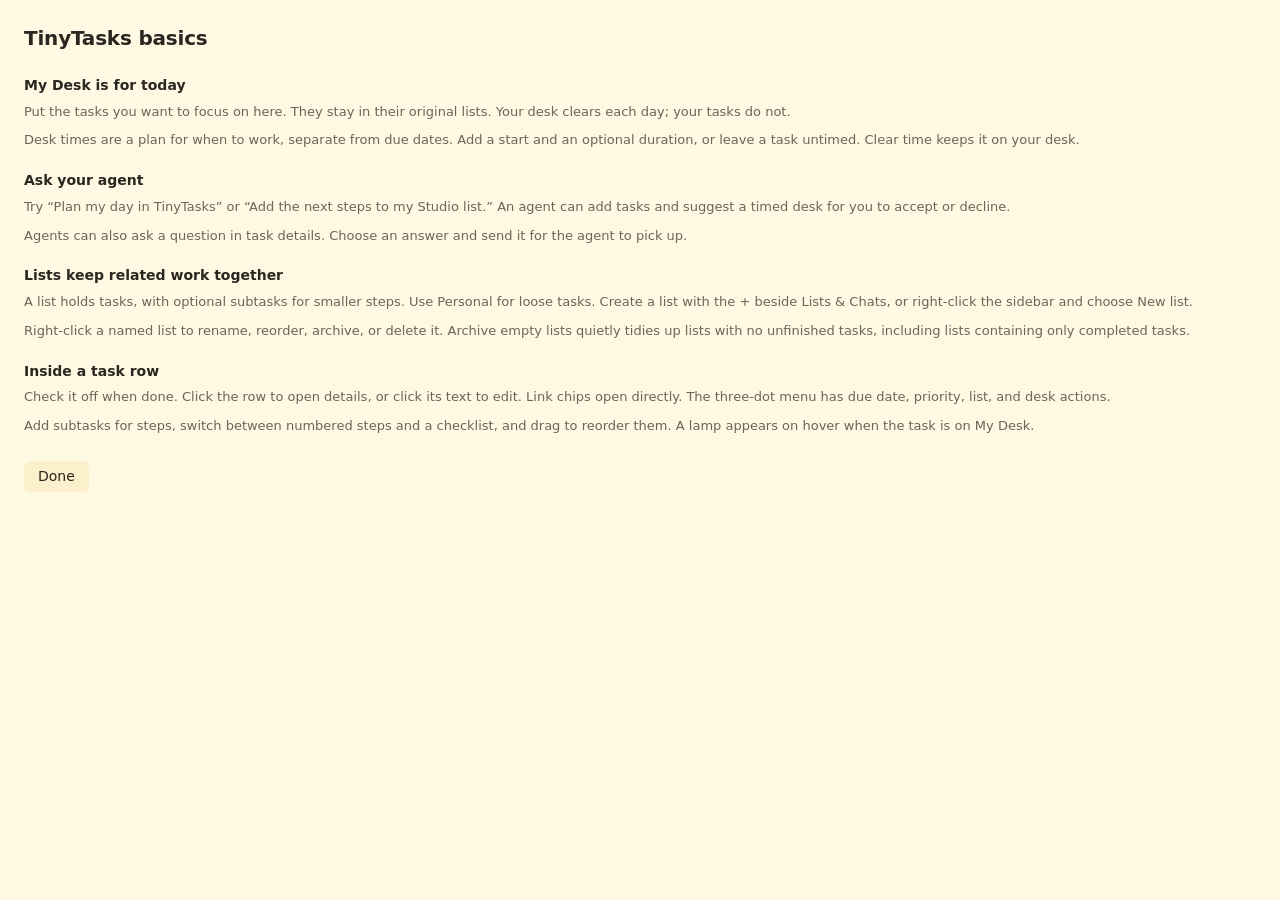
==== commit 4a63bdef: "Release 0.4.1 with completed-list cleanup and menu refinements" ====
--- a/ui/basics.html
+++ b/ui/basics.html
@@ -17,7 +17,7 @@
 <p>Agents can also ask a question in task details. Choose an answer and send it for the agent to pick up.</p></section>
 <section><h2>Lists keep related work together</h2>
 <p>A list holds tasks, with optional subtasks for smaller steps. Use Personal for loose tasks. Create a list with the + beside Lists &amp; Chats, or right-click the sidebar and choose New list.</p>
-<p>Right-click a named list to rename, reorder, archive, or delete it. Archive empty lists quietly tidies up lists that contain no tasks.</p></section>
+<p>Right-click a named list to rename, reorder, archive, or delete it. Archive empty lists quietly tidies up lists with no unfinished tasks, including lists containing only completed tasks.</p></section>
 <section><h2>Inside a task row</h2>
 <p>Check it off when done. Click the row to open details, or click its text to edit. Link chips open directly. The three-dot menu has due date, priority, list, and desk actions.</p>
 <p>Add subtasks for steps, switch between numbered steps and a checklist, and drag to reorder them. A lamp appears on hover when the task is on My Desk.</p></section>
--- a/ui/style.css
+++ b/ui/style.css
@@ -191,6 +191,8 @@
 #new-list { padding: 6px 2px; }
 #new-list-name, #attribute-value { width: 100%; min-width: 0; color: var(--ink); background: var(--bg); border: 1px solid var(--accent); border-radius: 4px; font: inherit; padding: 5px; }
 #sidebar-menu { min-width: 176px; }
+#sidebar-menu button { gap: 9px; }
+#sidebar-menu button svg { width: 16px; height: 16px; flex: none; color: var(--muted); }
 #list-dialog { width: 340px; max-width: calc(100vw - 32px); padding: 20px; border: 1px solid var(--line); border-radius: 12px; background: var(--bg-menu); color: var(--ink); box-shadow: var(--shadow); }
 #list-dialog::backdrop { background: #0005; }
 #list-dialog h2 { font-size: 16px; margin: 0 0 10px; }
@@ -367,7 +369,7 @@
 .parent-context span { overflow: hidden; text-overflow: ellipsis; white-space: nowrap; }
 .preview { color: var(--soft); font-size: 12px; margin-top: 3px; overflow: hidden; display: -webkit-box; -webkit-box-orient: vertical; -webkit-line-clamp: 2; }
 .task-id { flex: none; }
-.sub:not(:has(.src:not(:empty), .due:not([hidden]), .task-id:not([hidden]), .time-sub:not(:empty), .desk-time)) { display: none; }
+.sub:not(:has(.src:not(:empty), .due:not([hidden]), .task-id:not([hidden]), .desk-time)) { display: none; }
 .sub {
   display: flex; align-items: center; gap: 6px; min-width: 0;
   color: var(--muted); font-size: 12px; line-height: 16px; margin-top: 2px;
@@ -613,20 +615,7 @@
   .row-status { padding-right: 27px; }
   .row-status .more { opacity: 1; pointer-events: auto; }
 }
-@container (width < 480px) {
-  body:not(.sticky-note) .task > .line { display: grid; grid-template-columns: 20px minmax(0, 1fr) auto; position: relative; row-gap: 4px; }
-  body:not(.sticky-note) .task > .line > .check { grid-column: 1; grid-row: 1; align-self: start; }
-  body:not(.sticky-note) .task > .line > .text { display: contents; }
-  body:not(.sticky-note) .task > .line > .text > .title { grid-column: 2 / -1; grid-row: 1; }
-  body:not(.sticky-note) .task > .line > .text > .sub { grid-column: 2; grid-row: 2; flex-wrap: wrap; margin-top: 0; }
-  body:not(.sticky-note) .task > .line > .text > :is(.preview, .parent-context) { grid-column: 2 / -1; }
-  body:not(.sticky-note) .task > .line > .row-status { grid-column: 3; grid-row: 2; justify-self: end; min-width: 0; padding-right: 0; }
-  body:not(.sticky-note) .task > .line > .row-status .more { position: static; transform: none; flex: none; }
-  body:not(.sticky-note) .task.subtask > .line { grid-template-columns: 17px minmax(0, 1fr) auto; }
-  body:not(.sticky-note) .subtask-number { top: 16px; }
-  body:not(.sticky-note) .task:not(.desk-timed) > .line > .row-status .time:not(:empty) { display: inline; }
-  body:not(.sticky-note) .time-sub { display: none; }
-}
+
 #list-menu { width: 230px; max-width: calc(100vw - 16px); max-height: calc(100vh - 16px); overflow-y: auto; }
 #list-menu button { font-size: 12px; overflow-wrap: anywhere; gap: 8px; }
 #list-menu button:focus { background: var(--bg-hover); }
@@ -687,6 +676,19 @@
 .row-status .desk-membership { width: 16px; height: 18px; color: var(--muted); flex: none; opacity: 0; pointer-events: none; }
 .line:hover > .row-status .desk-membership, .line:focus-within > .row-status .desk-membership { opacity: 1; }
 .desk-membership svg { width: 16px; height: 18px; }
+
+/* Preserve display properties; only the hover controls overlay the title. */
+.compact-row > .line { align-items: flex-start; }
+.compact-row > .line > .check { align-self: flex-start; }
+.compact-row .sub { flex-wrap: wrap; }
+.compact-row .time-sub { display: none; }
+.compact-row > .line > .row-status .time:not(:empty) { display: inline; }
+.compact-row.desk-timed > .line > .row-status .time { display: none; }
+.row-hover-controls { position: absolute; right: 100%; top: 0; margin-right: 8px; display: flex; align-items: center; gap: 8px; width: max-content; height: 20px; z-index: 2; isolation: isolate; opacity: 0; pointer-events: none; }
+.row-hover-controls::before { content: ''; position: absolute; inset: -3px -3px -3px -18px; z-index: -1; background: linear-gradient(90deg, transparent, var(--bg) 18px); pointer-events: none; }
+.row-status .row-hover-controls .details-indicator, .row-status .row-hover-controls .desk-membership { opacity: 1; pointer-events: inherit; }
+.line:hover > .row-status .row-hover-controls, .line:focus-within > .row-status .row-hover-controls { opacity: 1; pointer-events: auto; }
+@media (hover: none) { .row-hover-controls { opacity: 1; pointer-events: auto; } }
 #desk-time-dialog .desk-arc-clear { position: static; display: block; width: auto; height: auto; margin: 4px auto 0; padding: 6px 12px; border-radius: 6px; font-size: 12px; }
 .task-dragging #main { overflow-anchor: none; }
 .task-dragging .task { transition: none; }
